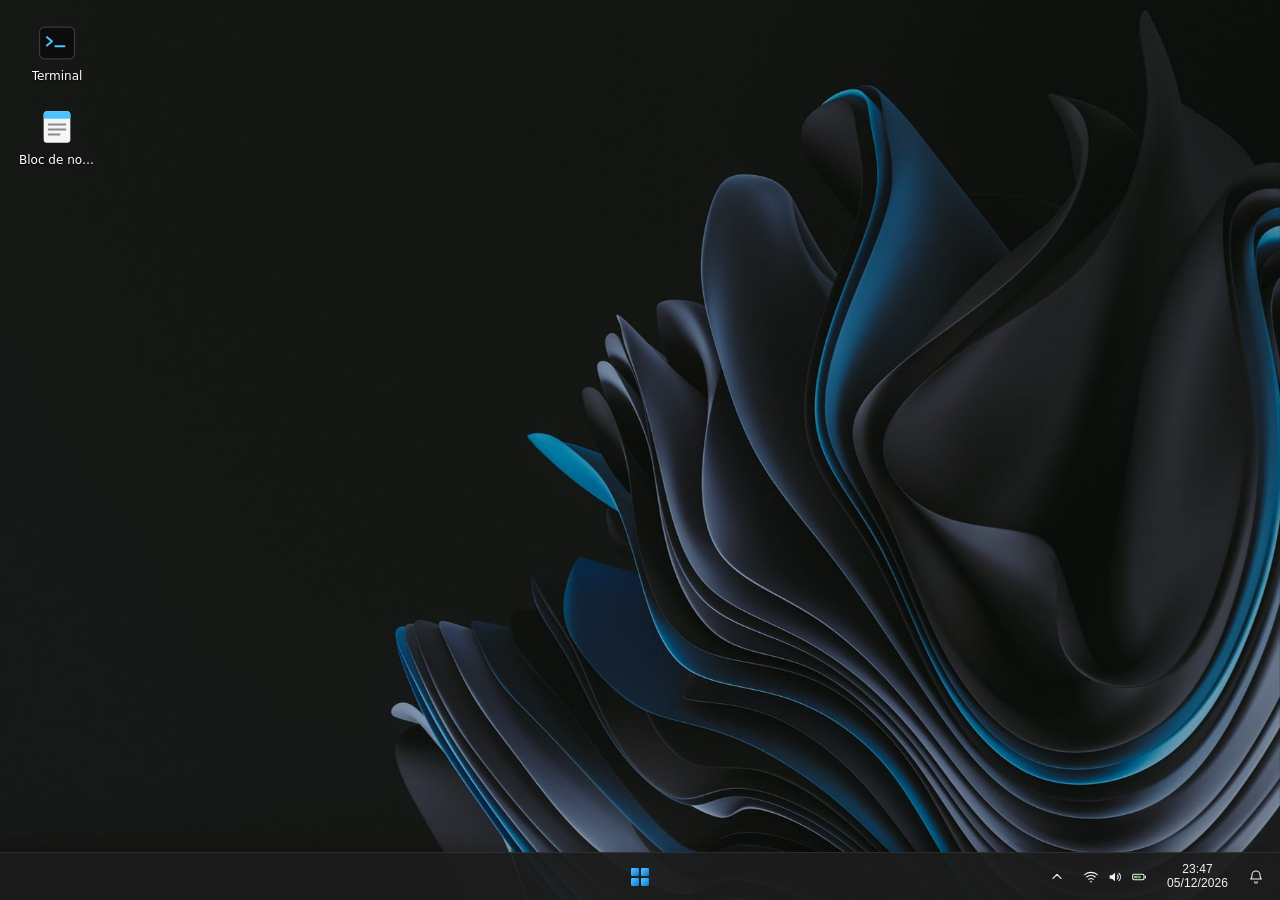
==== index.html @ 9496ec50 "happybrth" ====
<!DOCTYPE html>
<html lang="es">
<head>
  <meta charset="UTF-8">
  <meta name="viewport" content="width=device-width, initial-scale=1.0">
  <title>Escritorio</title>
  <link rel="stylesheet" href="styles.css">
  <link rel="stylesheet" href="blackjack.css">
  <link rel="stylesheet" href="snake.css">
  <link rel="stylesheet" href="camera.css">
  <link rel="stylesheet" href="hangman.css">
  <link rel="stylesheet" href="music.css">
  <link rel="stylesheet" href="letter.css">
  <link rel="stylesheet" href="photo.css">
  <link rel="stylesheet" href="message.css">
  <link rel="stylesheet" href="virus.css">
</head>
<body>
  <img class="wallpaper" src="1275722-opt.jpg" alt="" draggable="false" decoding="async">

  <div class="desktop">
    <button class="desktop-icon" data-app="terminal" title="Doble clic para abrir">
      <span class="icon">
        <svg viewBox="0 0 48 48" aria-hidden="true">
          <rect x="3" y="5" width="42" height="38" rx="6" fill="#0c0c0c" stroke="#3a3a3a" stroke-width="1.5"/>
          <path d="M12 17l6 5-6 5" fill="none" stroke="#4cc2ff" stroke-width="2.4" stroke-linecap="round" stroke-linejoin="round"/>
          <path d="M22 28h11" fill="none" stroke="#4cc2ff" stroke-width="2.4" stroke-linecap="round"/>
        </svg>
      </span>
      <span class="label">Terminal</span>
    </button>

    <button class="desktop-icon" data-app="notepad" title="Doble clic para abrir">
      <span class="icon">
        <svg viewBox="0 0 48 48" aria-hidden="true">
          <rect x="8" y="5" width="32" height="38" rx="4" fill="#f5f5f5"/>
          <path d="M8 9a4 4 0 0 1 4-4h24a4 4 0 0 1 4 4v5H8z" fill="#4cc2ff"/>
          <path d="M14 21h20M14 27h20M14 33h13" stroke="#8a8a8a" stroke-width="2.2" stroke-linecap="round"/>
        </svg>
      </span>
      <span class="label">Bloc de notas</span>
    </button>
  </div>

  <section class="window" id="terminal-window" aria-label="Terminal">
    <header class="window-titlebar">
      <span class="window-title">Terminal</span>
      <div class="window-controls">
        <button class="win-btn win-minimize" aria-label="Minimizar">
          <svg viewBox="0 0 10 10" aria-hidden="true"><path d="M2 5h6" stroke="currentColor" stroke-width="1.2"/></svg>
        </button>
        <button class="win-btn win-maximize" aria-label="Maximizar">
          <svg viewBox="0 0 10 10" aria-hidden="true"><rect x="2" y="2" width="6" height="6" fill="none" stroke="currentColor" stroke-width="1.2"/></svg>
        </button>
        <button class="win-btn win-close" aria-label="Cerrar">
          <svg viewBox="0 0 10 10" aria-hidden="true"><path d="M2 2l6 6M8 2l-6 6" stroke="currentColor" stroke-width="1.2"/></svg>
        </button>
      </div>
    </header>
    <div class="terminal-body">
      <div class="terminal-output" aria-live="polite"></div>
      <form class="terminal-input-row">
        <span class="terminal-prompt">C:\Users\usuario&gt;</span>
        <input class="terminal-input" type="text" autocomplete="off" spellcheck="false" aria-label="Comando">
      </form>
    </div>
  </section>

  <section class="window" id="notepad-window" aria-label="Bloc de notas">
    <header class="window-titlebar">
      <span class="window-title">Bloc de notas — notes.txt</span>
      <div class="window-controls">
        <button class="win-btn win-minimize" aria-label="Minimizar">
          <svg viewBox="0 0 10 10" aria-hidden="true"><path d="M2 5h6" stroke="currentColor" stroke-width="1.2"/></svg>
        </button>
        <button class="win-btn win-maximize" aria-label="Maximizar">
          <svg viewBox="0 0 10 10" aria-hidden="true"><rect x="2" y="2" width="6" height="6" fill="none" stroke="currentColor" stroke-width="1.2"/></svg>
        </button>
        <button class="win-btn win-close" aria-label="Cerrar">
          <svg viewBox="0 0 10 10" aria-hidden="true"><path d="M2 2l6 6M8 2l-6 6" stroke="currentColor" stroke-width="1.2"/></svg>
        </button>
      </div>
    </header>
    <textarea class="notepad-text" spellcheck="false" aria-label="Contenido de notes.txt"></textarea>
    <footer class="notepad-status">
      <span>Guardado automáticamente</span>
      <span class="notepad-count"></span>
    </footer>
  </section>

  <section class="window" id="blackjack-window" aria-label="Blackjack de fiesta">
    <header class="window-titlebar">
      <span class="window-title">Blackjack de fiesta</span>
      <div class="window-controls">
        <button class="win-btn win-minimize" aria-label="Minimizar">
          <svg viewBox="0 0 10 10" aria-hidden="true"><path d="M2 5h6" stroke="currentColor" stroke-width="1.2"/></svg>
        </button>
        <button class="win-btn win-maximize" aria-label="Maximizar">
          <svg viewBox="0 0 10 10" aria-hidden="true"><rect x="2" y="2" width="6" height="6" fill="none" stroke="currentColor" stroke-width="1.2"/></svg>
        </button>
        <button class="win-btn win-close" aria-label="Cerrar">
          <svg viewBox="0 0 10 10" aria-hidden="true"><path d="M2 2l6 6M8 2l-6 6" stroke="currentColor" stroke-width="1.2"/></svg>
        </button>
      </div>
    </header>
    <div class="blackjack-app">
      <div class="bj-window">
        <div class="bj-banner">
          <span>BLACKJACK DE FIESTA</span>
          <span class="bj-banner-mark">21</span>
        </div>

        <div class="bj-table">
          <section class="bj-side">
            <div class="bj-side-head">
              <span>BANCA</span>
              <span class="bj-score" id="bj-dealer-score">—</span>
            </div>
            <div class="bj-hand" id="bj-dealer-hand" aria-label="Cartas de la banca"></div>
          </section>

          <div class="bj-message" id="bj-message" role="status" aria-live="polite">
            Pulsa REPARTIR para empezar.
          </div>

          <section class="bj-side">
            <div class="bj-side-head">
              <span>JUGADOR</span>
              <span class="bj-score" id="bj-player-score">—</span>
            </div>
            <div class="bj-hand" id="bj-player-hand" aria-label="Tus cartas"></div>
          </section>
        </div>

        <div class="bj-statusbar">
          <span id="bj-chips">Caramelos: 100</span>
          <span id="bj-bet">Apuesta: 10</span>
        </div>

        <div class="bj-controls">
          <div class="bj-bet-group" aria-label="Apuesta">
            <button class="bj-btn" type="button" data-bet="5">5</button>
            <button class="bj-btn" type="button" data-bet="10">10</button>
            <button class="bj-btn" type="button" data-bet="25">25</button>
          </div>
          <button class="bj-btn bj-primary" type="button" id="bj-deal">REPARTIR</button>
          <button class="bj-btn" type="button" id="bj-hit" disabled>PEDIR</button>
          <button class="bj-btn" type="button" id="bj-stand" disabled>PLANTARSE</button>
          <button class="bj-btn" type="button" id="bj-double" disabled>DOBLAR</button>
        </div>

        <div class="bj-footer">
          <div class="bj-footer-actions">
            <button class="bj-btn bj-small" type="button" id="bj-shop-toggle">TIENDA</button>
            <button class="bj-btn bj-small" type="button" id="bj-reset">REINICIAR CARAMELOS</button>
          </div>
          <span>La banca se planta con 17. Blackjack paga 3:2.</span>
        </div>

        <div class="bj-shop" id="bj-shop" aria-label="Tienda del Blackjack">
          <div class="bj-shop-head">
            <span>TIENDA</span>
            <button class="bj-btn bj-small" type="button" id="bj-shop-close">CERRAR</button>
          </div>
          <div class="bj-shop-items">
            <article class="bj-shop-item">
              <h3>Poción de suerte</h3>
              <p>La próxima mano ganadora paga el doble.</p>
              <span class="bj-shop-price">25 caramelos</span>
              <button class="bj-btn" type="button" id="bj-buy-luck">COMPRAR</button>
            </article>
            <article class="bj-shop-item">
              <h3>Escudo</h3>
              <p>Te devuelve la apuesta de la próxima mano perdida.</p>
              <span class="bj-shop-price">35 caramelos</span>
              <button class="bj-btn" type="button" id="bj-buy-shield">COMPRAR</button>
            </article>
            <article class="bj-shop-item">
              <h3>NUEVO REGALO!</h3>
              <p>Otro link, otro regalo</p>
              <span class="bj-shop-price">200 caramelos</span>
              <button class="bj-btn" type="button" id="bj-buy-ticket">COMPRAR</button>
            </article>
          </div>
          <div class="bj-shop-status" id="bj-shop-status">Sin efectos activos.</div>
        </div>
      </div>
      <div class="bj-confetti" id="bj-confetti" aria-hidden="true"></div>
    </div>
  </section>

  <section class="window" id="blackjack-reward-window" aria-label="Premio del Blackjack">
    <header class="window-titlebar">
      <span class="window-title">Premio del Blackjack</span>
      <div class="window-controls">
        <button class="win-btn win-minimize" aria-label="Minimizar">
          <svg viewBox="0 0 10 10" aria-hidden="true"><path d="M2 5h6" stroke="currentColor" stroke-width="1.2"/></svg>
        </button>
        <button class="win-btn win-maximize" aria-label="Maximizar">
          <svg viewBox="0 0 10 10" aria-hidden="true"><rect x="2" y="2" width="6" height="6" fill="none" stroke="currentColor" stroke-width="1.2"/></svg>
        </button>
        <button class="win-btn win-close" aria-label="Cerrar">
          <svg viewBox="0 0 10 10" aria-hidden="true"><path d="M2 2l6 6M8 2l-6 6" stroke="currentColor" stroke-width="1.2"/></svg>
        </button>
      </div>
    </header>
    <div class="bj-reward">
      <h2>¡Link canjeado!</h2>
      <p>otro pequeño regalo:</p>
      <a class="bj-reward-btn" id="bj-reward-link" href="page.html" target="_blank" rel="noopener noreferrer">Abrir premio</a>
    </div>
  </section>

  <section class="window" id="snake-window" aria-label="Snake ASCII">
    <header class="window-titlebar">
      <span class="window-title">Snake</span>
      <div class="window-controls">
        <button class="win-btn win-minimize" aria-label="Minimizar">
          <svg viewBox="0 0 10 10" aria-hidden="true"><path d="M2 5h6" stroke="currentColor" stroke-width="1.2"/></svg>
        </button>
        <button class="win-btn win-maximize" aria-label="Maximizar">
          <svg viewBox="0 0 10 10" aria-hidden="true"><rect x="2" y="2" width="6" height="6" fill="none" stroke="currentColor" stroke-width="1.2"/></svg>
        </button>
        <button class="win-btn win-close" aria-label="Cerrar">
          <svg viewBox="0 0 10 10" aria-hidden="true"><path d="M2 2l6 6M8 2l-6 6" stroke="currentColor" stroke-width="1.2"/></svg>
        </button>
      </div>
    </header>
    <div class="snake-app">
      <div class="snake-status" id="snake-status">Progreso: 0/26  |  Recoge: j</div>
      <pre class="snake-board" id="snake-board" aria-label="Tablero Snake"></pre>
      <div class="snake-controls">
        <button class="snake-btn" type="button" id="snake-start">INICIAR</button>
        <button class="snake-btn" type="button" id="snake-pause">PAUSAR</button>
        <button class="snake-btn" type="button" id="snake-restart">REINICIAR</button>
      </div>
      <div class="snake-collected" id="snake-collected" aria-label="Letras recogidas"></div>
      <p class="snake-help">Flechas para mover. Recoge cada letra en orden.</p>
    </div>
  </section>

  <section class="window" id="snake-result-window" aria-label="Enlace desbloqueado">
    <header class="window-titlebar">
      <span class="window-title">Enlace desbloqueado</span>
      <div class="window-controls">
        <button class="win-btn win-minimize" aria-label="Minimizar">
          <svg viewBox="0 0 10 10" aria-hidden="true"><path d="M2 5h6" stroke="currentColor" stroke-width="1.2"/></svg>
        </button>
        <button class="win-btn win-maximize" aria-label="Maximizar">
          <svg viewBox="0 0 10 10" aria-hidden="true"><rect x="2" y="2" width="6" height="6" fill="none" stroke="currentColor" stroke-width="1.2"/></svg>
        </button>
        <button class="win-btn win-close" aria-label="Cerrar">
          <svg viewBox="0 0 10 10" aria-hidden="true"><path d="M2 2l6 6M8 2l-6 6" stroke="currentColor" stroke-width="1.2"/></svg>
        </button>
      </div>
    </header>
    <div class="snake-result">
      <h2>¡ENLACE DESCUBIERTO!</h2>
      <p>Este es empezando el primer regalo aunq no lo es tanto de mi parte, me hablé con Isabella para q me pudiera ayudar con un video solo para usted:</p>
      <a class="snake-result-btn" id="snake-result-link" href="#" target="_blank" rel="noopener noreferrer">Abrir en YouTube</a>
    </div>
  </section>

  <section class="window" id="camera-window" aria-label="Cámara">
    <header class="window-titlebar">
      <span class="window-title">Cámara</span>
      <div class="window-controls">
        <button class="win-btn win-minimize" aria-label="Minimizar">
          <svg viewBox="0 0 10 10" aria-hidden="true"><path d="M2 5h6" stroke="currentColor" stroke-width="1.2"/></svg>
        </button>
        <button class="win-btn win-maximize" aria-label="Maximizar">
          <svg viewBox="0 0 10 10" aria-hidden="true"><rect x="2" y="2" width="6" height="6" fill="none" stroke="currentColor" stroke-width="1.2"/></svg>
        </button>
        <button class="win-btn win-close" aria-label="Cerrar">
          <svg viewBox="0 0 10 10" aria-hidden="true"><path d="M2 2l6 6M8 2l-6 6" stroke="currentColor" stroke-width="1.2"/></svg>
        </button>
      </div>
    </header>
    <div class="camera-app">
      <div class="camera-stage">
        <canvas class="camera-feed" id="camera-feed" width="960" height="540"></canvas>
        <video class="camera-video" id="camera-video" autoplay playsinline muted></video>
        <canvas class="camera-draw" id="camera-draw" width="960" height="540" aria-label="Área de dibujo"></canvas>
        <div class="camera-rec">REC</div>
        <div class="camera-label">CAM 01 · SEÑAL SIMULADA</div>
      </div>
      <div class="camera-toolbar">
        <div class="camera-colors" aria-label="Color del trazo">
          <button class="camera-color is-active" type="button" data-color="#ff4d4d" style="--swatch:#ff4d4d" aria-label="Rojo"></button>
          <button class="camera-color" type="button" data-color="#ffd86b" style="--swatch:#ffd86b" aria-label="Amarillo"></button>
          <button class="camera-color" type="button" data-color="#56e07e" style="--swatch:#56e07e" aria-label="Verde"></button>
          <button class="camera-color" type="button" data-color="#4cc2ff" style="--swatch:#4cc2ff" aria-label="Azul"></button>
          <button class="camera-color" type="button" data-color="#ffffff" style="--swatch:#ffffff" aria-label="Blanco"></button>
        </div>
        <label class="camera-size">Grosor
          <input type="range" id="camera-size" min="1" max="16" value="4">
        </label>
        <button class="camera-btn" type="button" id="camera-clear">LIMPIAR</button>
      </div>
    </div>
  </section>

  <section class="window" id="camera-message-window" aria-label="Mensaje de la cámara">
    <header class="window-titlebar">
      <span class="window-title">Mensaje de la cámara</span>
      <div class="window-controls">
        <button class="win-btn win-minimize" aria-label="Minimizar">
          <svg viewBox="0 0 10 10" aria-hidden="true"><path d="M2 5h6" stroke="currentColor" stroke-width="1.2"/></svg>
        </button>
        <button class="win-btn win-maximize" aria-label="Maximizar">
          <svg viewBox="0 0 10 10" aria-hidden="true"><rect x="2" y="2" width="6" height="6" fill="none" stroke="currentColor" stroke-width="1.2"/></svg>
        </button>
        <button class="win-btn win-close" aria-label="Cerrar">
          <svg viewBox="0 0 10 10" aria-hidden="true"><path d="M2 2l6 6M8 2l-6 6" stroke="currentColor" stroke-width="1.2"/></svg>
        </button>
      </div>
    </header>
    <div class="camera-message">
      <h2>Mensaje</h2>
      <p id="camera-message-text"></p>
    </div>
  </section>

  <section class="window" id="hangman-window" aria-label="Ahorcado">
    <header class="window-titlebar">
      <span class="window-title">Ahorcado</span>
      <div class="window-controls">
        <button class="win-btn win-minimize" aria-label="Minimizar">
          <svg viewBox="0 0 10 10" aria-hidden="true"><path d="M2 5h6" stroke="currentColor" stroke-width="1.2"/></svg>
        </button>
        <button class="win-btn win-maximize" aria-label="Maximizar">
          <svg viewBox="0 0 10 10" aria-hidden="true"><rect x="2" y="2" width="6" height="6" fill="none" stroke="currentColor" stroke-width="1.2"/></svg>
        </button>
        <button class="win-btn win-close" aria-label="Cerrar">
          <svg viewBox="0 0 10 10" aria-hidden="true"><path d="M2 2l6 6M8 2l-6 6" stroke="currentColor" stroke-width="1.2"/></svg>
        </button>
      </div>
    </header>
    <div class="hangman-app">
      <div class="hangman-status" id="hangman-status">Adivina la palabra</div>
      <div class="hangman-progress" id="hangman-progress">Palabra 1 de 5</div>
      <div class="hangman-drawing">
        <svg viewBox="0 0 120 160" class="hangman-svg" aria-label="Ahorcado">
          <line x1="10" y1="150" x2="110" y2="150" stroke="#c9a26b" stroke-width="4"/>
          <line x1="30" y1="150" x2="30" y2="20" stroke="#c9a26b" stroke-width="4"/>
          <line x1="30" y1="20" x2="80" y2="20" stroke="#c9a26b" stroke-width="4"/>
          <line x1="80" y1="20" x2="80" y2="40" stroke="#c9a26b" stroke-width="4"/>
          <g id="hangman-parts" stroke="#eaeaea" stroke-width="3" fill="none" stroke-linecap="round">
            <circle cx="80" cy="50" r="10" class="part" data-step="1"/>
            <line x1="80" y1="60" x2="80" y2="95" class="part" data-step="2"/>
            <line x1="80" y1="70" x2="65" y2="85" class="part" data-step="3"/>
            <line x1="80" y1="70" x2="95" y2="85" class="part" data-step="4"/>
            <line x1="80" y1="95" x2="65" y2="115" class="part" data-step="5"/>
            <line x1="80" y1="95" x2="95" y2="115" class="part" data-step="6"/>
          </g>
        </svg>
      </div>
      <div class="hangman-word" id="hangman-word"></div>
      <div class="hangman-keyboard" id="hangman-keyboard"></div>
      <div class="hangman-message" id="hangman-message"></div>
      <button class="hangman-btn" type="button" id="hangman-restart">REINICIAR</button>
    </div>
  </section>

  <section class="window" id="hangman-result-window" aria-label="Mensaje del Ahorcado">
    <header class="window-titlebar">
      <span class="window-title">Mensaje del Ahorcado</span>
      <div class="window-controls">
        <button class="win-btn win-minimize" aria-label="Minimizar">
          <svg viewBox="0 0 10 10" aria-hidden="true"><path d="M2 5h6" stroke="currentColor" stroke-width="1.2"/></svg>
        </button>
        <button class="win-btn win-maximize" aria-label="Maximizar">
          <svg viewBox="0 0 10 10" aria-hidden="true"><rect x="2" y="2" width="6" height="6" fill="none" stroke="currentColor" stroke-width="1.2"/></svg>
        </button>
        <button class="win-btn win-close" aria-label="Cerrar">
          <svg viewBox="0 0 10 10" aria-hidden="true"><path d="M2 2l6 6M8 2l-6 6" stroke="currentColor" stroke-width="1.2"/></svg>
        </button>
      </div>
    </header>
    <div class="hangman-result">
      <h2>¡Ganaste!</h2>
      <p id="hangman-result-text"></p>
    </div>
  </section>

  <section class="window" id="music-window" aria-label="Reproductor MP3">
    <header class="window-titlebar">
      <span class="window-title">Reproductor MP3</span>
      <div class="window-controls">
        <button class="win-btn win-minimize" aria-label="Minimizar">
          <svg viewBox="0 0 10 10" aria-hidden="true"><path d="M2 5h6" stroke="currentColor" stroke-width="1.2"/></svg>
        </button>
        <button class="win-btn win-maximize" aria-label="Maximizar">
          <svg viewBox="0 0 10 10" aria-hidden="true"><rect x="2" y="2" width="6" height="6" fill="none" stroke="currentColor" stroke-width="1.2"/></svg>
        </button>
        <button class="win-btn win-close" aria-label="Cerrar">
          <svg viewBox="0 0 10 10" aria-hidden="true"><path d="M2 2l6 6M8 2l-6 6" stroke="currentColor" stroke-width="1.2"/></svg>
        </button>
      </div>
    </header>
    <div class="music-app">
      <div class="music-bars" aria-hidden="true">
        <span></span><span></span><span></span><span></span><span></span>
        <span></span><span></span><span></span><span></span><span></span>
      </div>
      <div class="music-cover">
        <img src="ab67616d000082c1aba177927e81fad421788e39.jpeg" alt="Portada del álbum">
      </div>
      <div class="music-meta">
        <div class="music-title" id="music-title">Pac0o</div>
        <div class="music-artist" id="music-artist">inu(D)</div>
        <div class="music-album" id="music-album">Álbum</div>
        <div class="music-progress" aria-label="Barra de reproducción">
          <div class="music-progress-fill" id="music-progress-fill"></div>
        </div>
        <div class="music-controls">
          <button class="music-btn" type="button" id="music-play">PAUSA</button>
        </div>
        <div class="music-time" id="music-time">0:02 / 0:00</div>
      </div>
      <audio id="music-audio" src="inu(D)%20-%20Pac0o.mp3" preload="metadata"></audio>
    </div>
  </section>

  <section class="window" id="letter-window" aria-label="Carta">
    <header class="window-titlebar">
      <span class="window-title">Carta</span>
      <div class="window-controls">
        <button class="win-btn win-minimize" aria-label="Minimizar">
          <svg viewBox="0 0 10 10" aria-hidden="true"><path d="M2 5h6" stroke="currentColor" stroke-width="1.2"/></svg>
        </button>
        <button class="win-btn win-maximize" aria-label="Maximizar">
          <svg viewBox="0 0 10 10" aria-hidden="true"><rect x="2" y="2" width="6" height="6" fill="none" stroke="currentColor" stroke-width="1.2"/></svg>
        </button>
        <button class="win-btn win-close" aria-label="Cerrar">
          <svg viewBox="0 0 10 10" aria-hidden="true"><path d="M2 2l6 6M8 2l-6 6" stroke="currentColor" stroke-width="1.2"/></svg>
        </button>
      </div>
    </header>
    <div class="letter-app">
      <img src="carta.png" alt="Carta" class="letter-image">
    </div>
  </section>

  <section class="window" id="photo-window" aria-label="Fotos">
    <header class="window-titlebar">
      <span class="window-title">Fotos</span>
      <div class="window-controls">
        <button class="win-btn win-minimize" aria-label="Minimizar">
          <svg viewBox="0 0 10 10" aria-hidden="true"><path d="M2 5h6" stroke="currentColor" stroke-width="1.2"/></svg>
        </button>
        <button class="win-btn win-maximize" aria-label="Maximizar">
          <svg viewBox="0 0 10 10" aria-hidden="true"><rect x="2" y="2" width="6" height="6" fill="none" stroke="currentColor" stroke-width="1.2"/></svg>
        </button>
        <button class="win-btn win-close" aria-label="Cerrar">
          <svg viewBox="0 0 10 10" aria-hidden="true"><path d="M2 2l6 6M8 2l-6 6" stroke="currentColor" stroke-width="1.2"/></svg>
        </button>
      </div>
    </header>
    <div class="photo-app">
      <img id="photo-image" src="" alt="Foto">
    </div>
  </section>

  <section class="window" id="message-window" aria-label="Mensaje">
    <header class="window-titlebar">
      <span class="window-title">Mensaje</span>
      <div class="window-controls">
        <button class="win-btn win-minimize" aria-label="Minimizar">
          <svg viewBox="0 0 10 10" aria-hidden="true"><path d="M2 5h6" stroke="currentColor" stroke-width="1.2"/></svg>
        </button>
        <button class="win-btn win-maximize" aria-label="Maximizar">
          <svg viewBox="0 0 10 10" aria-hidden="true"><rect x="2" y="2" width="6" height="6" fill="none" stroke="currentColor" stroke-width="1.2"/></svg>
        </button>
        <button class="win-btn win-close" aria-label="Cerrar">
          <svg viewBox="0 0 10 10" aria-hidden="true"><path d="M2 2l6 6M8 2l-6 6" stroke="currentColor" stroke-width="1.2"/></svg>
        </button>
      </div>
    </header>
    <div class="message-app">
      <p class="message-text"></p>
    </div>
  </section>

  <section class="window" id="virus-window" aria-label="Alerta">
    <header class="window-titlebar">
      <span class="window-title">alerta.exe</span>
      <div class="window-controls">
        <button class="win-btn win-minimize" aria-label="Minimizar">
          <svg viewBox="0 0 10 10" aria-hidden="true"><path d="M2 5h6" stroke="currentColor" stroke-width="1.2"/></svg>
        </button>
        <button class="win-btn win-maximize" aria-label="Maximizar">
          <svg viewBox="0 0 10 10" aria-hidden="true"><rect x="2" y="2" width="6" height="6" fill="none" stroke="currentColor" stroke-width="1.2"/></svg>
        </button>
        <button class="win-btn win-close" aria-label="Cerrar">
          <svg viewBox="0 0 10 10" aria-hidden="true"><path d="M2 2l6 6M8 2l-6 6" stroke="currentColor" stroke-width="1.2"/></svg>
        </button>
      </div>
    </header>
    <div class="virus-app">
      <p class="virus-title">VIRUS ACTIVADO!</p>
      <p class="virus-countdown">00:55</p>
    </div>
  </section>

  <div class="taskbar">
    <div class="taskbar-center">
      <button class="taskbar-btn" data-tip="Inicio" aria-label="Inicio">
        <svg viewBox="0 0 24 24" aria-hidden="true">
          <defs>
            <linearGradient id="winGrad" x1="0" y1="0" x2="1" y2="1">
              <stop offset="0" stop-color="#5ac8ff"/>
              <stop offset="1" stop-color="#0078d4"/>
            </linearGradient>
          </defs>
          <rect x="3" y="3" width="8" height="8" rx="1.2" fill="url(#winGrad)"/>
          <rect x="13" y="3" width="8" height="8" rx="1.2" fill="url(#winGrad)"/>
          <rect x="3" y="13" width="8" height="8" rx="1.2" fill="url(#winGrad)"/>
          <rect x="13" y="13" width="8" height="8" rx="1.2" fill="url(#winGrad)"/>
        </svg>
      </button>

      <button class="taskbar-btn taskbar-app" data-app="terminal" data-tip="Terminal" aria-label="Terminal">
        <svg viewBox="0 0 48 48" aria-hidden="true">
          <rect x="3" y="5" width="42" height="38" rx="6" fill="#0c0c0c" stroke="#3a3a3a" stroke-width="1.5"/>
          <path d="M12 17l6 5-6 5" fill="none" stroke="#4cc2ff" stroke-width="2.4" stroke-linecap="round" stroke-linejoin="round"/>
          <path d="M22 28h11" fill="none" stroke="#4cc2ff" stroke-width="2.4" stroke-linecap="round"/>
        </svg>
      </button>

      <button class="taskbar-btn taskbar-app" data-app="notepad" data-tip="Bloc de notas" aria-label="Bloc de notas">
        <svg viewBox="0 0 48 48" aria-hidden="true">
          <rect x="8" y="5" width="32" height="38" rx="4" fill="#f5f5f5"/>
          <path d="M8 9a4 4 0 0 1 4-4h24a4 4 0 0 1 4 4v5H8z" fill="#4cc2ff"/>
          <path d="M14 21h20M14 27h20M14 33h13" stroke="#8a8a8a" stroke-width="2.2" stroke-linecap="round"/>
        </svg>
      </button>

      <button class="taskbar-btn taskbar-app" data-app="blackjack" data-tip="Blackjack de fiesta" aria-label="Blackjack de fiesta">
        <svg viewBox="0 0 48 48" aria-hidden="true">
          <rect x="7" y="7" width="24" height="34" rx="4" fill="#f5f5f5" stroke="#222" stroke-width="1.5" transform="rotate(-8 19 24)"/>
          <rect x="16" y="7" width="24" height="34" rx="4" fill="#fff" stroke="#222" stroke-width="1.5" transform="rotate(8 28 24)"/>
          <path d="M28 15l2.6 5.3 5.8.8-4.2 4.1 1 5.8-5.2-2.8-5.2 2.8 1-5.8-4.2-4.1 5.8-.8z" fill="#e0245e"/>
          <text x="28" y="31" text-anchor="middle" font-family="Arial, sans-serif" font-size="10" font-weight="700" fill="#1b1b1b">21</text>
        </svg>
      </button>

  <button class="taskbar-btn taskbar-app" data-app="snake" data-tip="Snake ASCII" aria-label="Snake ASCII">
    <svg viewBox="0 0 48 48" aria-hidden="true">
      <rect x="6" y="6" width="36" height="36" rx="6" fill="#0b0b0b" stroke="#4cc2ff" stroke-width="1.5"/>
      <text x="24" y="30" text-anchor="middle" font-family="Consolas, monospace" font-size="16" font-weight="700" fill="#4cc2ff">0oo</text>
    </svg>
  </button>

  <button class="taskbar-btn taskbar-app" data-app="camera" data-tip="Cámara" aria-label="Cámara">
    <svg viewBox="0 0 48 48" aria-hidden="true">
      <rect x="6" y="12" width="28" height="22" rx="5" fill="#1b1b1b" stroke="#4cc2ff" stroke-width="1.5"/>
      <circle cx="20" cy="23" r="6.5" fill="#0b0b0b" stroke="#d7d7d7" stroke-width="1.5"/>
      <circle cx="20" cy="23" r="3" fill="#4cc2ff"/>
      <path d="M34 17l8-5v22l-8-5z" fill="#1b1b1b" stroke="#4cc2ff" stroke-width="1.5" stroke-linejoin="round"/>
      <circle cx="12" cy="16" r="1.6" fill="#ff5a5a"/>
    </svg>
  </button>

  <button class="taskbar-btn taskbar-app" data-app="hangman" data-tip="Ahorcado" aria-label="Ahorcado">
    <svg viewBox="0 0 48 48" aria-hidden="true">
      <rect x="8" y="6" width="4" height="36" fill="#c9a26b"/>
      <rect x="8" y="6" width="24" height="4" fill="#c9a26b"/>
      <rect x="30" y="6" width="2" height="8" fill="#c9a26b"/>
      <circle cx="31" cy="18" r="4" fill="none" stroke="#eaeaea" stroke-width="2"/>
      <path d="M31 22v10M31 26l-5 4M31 26l5 4M31 32l-4 6M31 32l4 6" fill="none" stroke="#eaeaea" stroke-width="2" stroke-linecap="round"/>
    </svg>
  </button>

  <button class="taskbar-btn taskbar-app" data-app="music" data-tip="Reproductor MP3" aria-label="Reproductor MP3">
    <svg viewBox="0 0 48 48" aria-hidden="true">
      <circle cx="24" cy="24" r="18" fill="#1b1b1b" stroke="#4cc2ff" stroke-width="2"/>
      <circle cx="24" cy="24" r="6" fill="#4cc2ff"/>
      <path d="M24 10v6M24 32v6M10 24h6M32 24h6" stroke="#d7d7d7" stroke-width="2" stroke-linecap="round"/>
    </svg>
  </button>
    </div>

    <div class="taskbar-right">
      <button class="tray-btn chevron" aria-label="Mostrar iconos ocultos">
        <svg viewBox="0 0 24 24" fill="none" stroke="currentColor" stroke-width="1.8" stroke-linecap="round" stroke-linejoin="round" aria-hidden="true">
          <path d="M6 14l6-6 6 6"/>
        </svg>
      </button>

      <button class="tray-btn system-tray" aria-label="Red, sonido y batería">
        <span class="network-icon wifi">
          <svg class="net-wifi" viewBox="0 0 24 24" fill="none" stroke="currentColor" stroke-width="1.6" stroke-linecap="round" aria-hidden="true">
            <path d="M2.5 8.5a15 15 0 0 1 19 0"/>
            <path d="M5.5 12a10.5 10.5 0 0 1 13 0"/>
            <path d="M8.5 15.5a6 6 0 0 1 7 0"/>
            <circle cx="12" cy="19" r="1.2" fill="currentColor" stroke="none"/>
          </svg>
          <svg class="net-ethernet" viewBox="0 0 24 24" fill="none" stroke="currentColor" stroke-width="1.6" stroke-linecap="round" stroke-linejoin="round" aria-hidden="true">
            <path d="M7 3h10a2 2 0 0 1 2 2v6H5V5a2 2 0 0 1 2-2z"/>
            <path d="M9 5.5v3M12 5.5v3M15 5.5v3"/>
            <path d="M8 11v3.5a4 4 0 0 0 4 4 4 4 0 0 0 4-4V11"/>
          </svg>
          <svg class="net-offline" viewBox="0 0 24 24" fill="none" stroke="currentColor" stroke-width="1.6" stroke-linecap="round" aria-hidden="true">
            <path d="M2.5 8.5a15 15 0 0 1 19 0"/>
            <path d="M5.5 12a10.5 10.5 0 0 1 13 0"/>
            <path d="M8.5 15.5a6 6 0 0 1 7 0"/>
            <circle cx="12" cy="19" r="1.2" fill="currentColor" stroke="none"/>
            <path d="M3 3l18 18" stroke="#0b0b0b" stroke-width="3"/>
            <path d="M3 3l18 18"/>
          </svg>
        </span>
        <svg viewBox="0 0 24 24" fill="none" stroke="currentColor" stroke-width="1.6" stroke-linecap="round" stroke-linejoin="round" aria-hidden="true">
          <path d="M4 9.5h3.5L12 5.5v13l-4.5-4H4z" fill="currentColor" stroke="none"/>
          <path d="M15.5 9a4.5 4.5 0 0 1 0 6"/>
          <path d="M18 6.5a8 8 0 0 1 0 11"/>
        </svg>
        <svg class="battery-icon" viewBox="0 0 24 24" fill="none" stroke="currentColor" stroke-width="1.6" aria-hidden="true">
          <rect x="2.5" y="8" width="17" height="8" rx="2"/>
          <rect class="battery-fill" x="4.5" y="10" width="10" height="4" rx="1" fill="currentColor" stroke="none"/>
          <path class="battery-bolt" d="M11.4 9.2 9 12.6h1.7l-1 2.4 2.9-3.6h-1.8z" fill="#fff" stroke="#0b0b0b" stroke-width="0.5" stroke-linejoin="round"/>
          <path d="M21.5 10.5v3" stroke-linecap="round"/>
        </svg>
      </button>

      <button class="tray-btn clock" aria-label="Fecha y hora">
        <span class="time">00:00</span>
        <span class="date">00/00/0000</span>
      </button>

      <button class="tray-btn bell" aria-label="Notificaciones">
        <svg viewBox="0 0 24 24" fill="none" stroke="currentColor" stroke-width="1.6" stroke-linecap="round" stroke-linejoin="round" aria-hidden="true">
          <path d="M6 9a6 6 0 0 1 12 0c0 5 2 6 2 6H4s2-1 2-6"/>
          <path d="M10 19a2 2 0 0 0 4 0"/>
        </svg>
      </button>
    </div>
  </div>

  <script src="commands.js"></script>
  <script src="script.js"></script>
  <script src="blackjack.js"></script>
  <script src="snake.js"></script>
  <script src="camera.js"></script>
  <script src="hangman.js"></script>
  <script src="music.js"></script>
</body>
</html>
---- styles.css ----
*,
*::before,
*::after {
  box-sizing: border-box;
}

html,
body {
  height: 100%;
  margin: 0;
}

body {
  font-family: "Segoe UI Variable Text", "Segoe UI", system-ui, sans-serif;
  background: #0b0b0b;
  color: #f3f3f3;
  overflow: hidden;
  user-select: none;
  -webkit-user-select: none;
}

.wallpaper {
  position: fixed;
  inset: 0;
  width: 100%;
  height: 100%;
  object-fit: cover;
  object-position: center;
  image-rendering: auto;
  pointer-events: none;
  user-select: none;
  -webkit-user-drag: none;
  z-index: -1;
}

.taskbar {
  position: fixed;
  inset: auto 0 0 0;
  height: 48px;
  display: grid;
  pointer-events: auto;
  grid-template-columns: 1fr auto 1fr;
  align-items: center;
  padding: 0 8px;
  background: rgba(28, 28, 28, 0.94);
  border-top: 1px solid rgba(255, 255, 255, 0.08);
  box-shadow: 0 -1px 14px rgba(0, 0, 0, 0.25);
  z-index: 100;
}

.taskbar-center {
  grid-column: 2;
  display: flex;
  align-items: center;
  gap: 4px;
  justify-self: center;
}

.taskbar-right {
  grid-column: 3;
  display: flex;
  align-items: center;
  gap: 2px;
  justify-self: end;
}

.taskbar-btn {
  position: relative;
  width: 40px;
  height: 40px;
  display: grid;
  place-items: center;
  margin: 0;
  padding: 0;
  border: 0;
  border-radius: 6px;
  background: transparent;
  color: #f3f3f3;
  cursor: default;
  transition: background 0.12s ease, transform 0.12s ease;
}

.taskbar-btn svg {
  width: 24px;
  height: 24px;
  display: block;
}

.taskbar-btn:hover {
  background: rgba(255, 255, 255, 0.08);
}

.taskbar-btn:active {
  transform: scale(0.92);
  background: rgba(255, 255, 255, 0.05);
}

.taskbar-btn::after {
  content: attr(data-tip);
  position: absolute;
  bottom: calc(100% + 8px);
  left: 50%;
  padding: 5px 9px;
  border: 1px solid rgba(255, 255, 255, 0.08);
  border-radius: 6px;
  background: rgba(44, 44, 44, 0.96);
  box-shadow: 0 4px 16px rgba(0, 0, 0, 0.35);
  color: #fff;
  font-size: 12px;
  white-space: nowrap;
  opacity: 0;
  pointer-events: none;
  transform: translateX(-50%) translateY(4px);
  transition: opacity 0.12s ease, transform 0.12s ease;
}

.taskbar-btn:hover::after {
  opacity: 1;
  transform: translateX(-50%) translateY(0);
}

.taskbar-app {
  display: none;
}

.taskbar-app.is-visible {
  display: grid;
}

.taskbar-app::before {
  content: "";
  position: absolute;
  bottom: 3px;
  left: 50%;
  width: 6px;
  height: 3px;
  border-radius: 2px;
  background: #4cc2ff;
  transform: translateX(-50%);
  transition: width 0.12s ease;
}

.taskbar-app.active::before {
  width: 16px;
}

.tray-btn {
  height: 40px;
  display: flex;
  align-items: center;
  justify-content: center;
  gap: 8px;
  margin: 0;
  padding: 0 8px;
  border: 0;
  border-radius: 6px;
  background: transparent;
  color: #f3f3f3;
  cursor: default;
  transition: background 0.12s ease;
}

.tray-btn:hover {
  background: rgba(255, 255, 255, 0.08);
}

.tray-btn svg {
  width: 16px;
  height: 16px;
  display: block;
}

.tray-btn.chevron {
  width: 32px;
  padding: 0;
}

.network-icon {
  display: flex;
  width: 16px;
  height: 16px;
  align-items: center;
  justify-content: center;
}

.network-icon svg {
  display: none;
}

.network-icon.wifi .net-wifi,
.network-icon.ethernet .net-ethernet,
.network-icon.offline .net-offline {
  display: block;
}

.battery-bolt {
  display: none;
}

.battery-icon.charging .battery-bolt {
  display: block;
}

.battery-icon.charging .battery-fill {
  fill: #6ccb5f;
}

.battery-icon.low .battery-fill {
  fill: #ff5c5c;
}

.clock {
  flex-direction: column;
  gap: 0;
  padding: 0 10px;
  line-height: 1.15;
  font-size: 12px;
  text-align: right;
  letter-spacing: 0.1px;
}

.clock .time,
.clock .date {
  display: block;
}

.desktop {
  position: fixed;
  inset: 0 0 48px 0;
  z-index: 1;
  display: flex;
  flex-direction: column;
  align-items: flex-start;
  gap: 6px;
  padding: 14px;
  pointer-events: none;
}

.desktop-icon {
  pointer-events: auto;
  width: 86px;
  padding: 8px 4px;
  display: flex;
  flex-direction: column;
  align-items: center;
  gap: 6px;
  border: 1px solid transparent;
  border-radius: 4px;
  background: transparent;
  color: #fff;
  font: inherit;
  font-size: 12px;
  text-align: center;
  text-shadow: 0 1px 2px rgba(0, 0, 0, 0.85);
  cursor: default;
  transition: background 0.1s ease, border-color 0.1s ease;
}

.desktop-icon:hover {
  background: rgba(255, 255, 255, 0.1);
  border-color: rgba(255, 255, 255, 0.16);
}

.desktop-icon:focus-visible {
  outline: 1px solid #fff;
  outline-offset: 1px;
}

.desktop-icon .icon,
.desktop-icon .icon svg {
  width: 40px;
  height: 40px;
  display: block;
}

.desktop-icon .label {
  max-width: 100%;
  overflow: hidden;
  text-overflow: ellipsis;
  white-space: nowrap;
}

.window {
  position: fixed;
  display: none;
  pointer-events: auto;
  flex-direction: column;
  width: min(620px, calc(100vw - 24px));
  height: min(400px, calc(100vh - 96px));
  background: rgba(30, 30, 30, 0.98);
  border: 1px solid rgba(255, 255, 255, 0.1);
  border-radius: 8px;
  box-shadow: 0 12px 32px rgba(0, 0, 0, 0.45);
  overflow: hidden;
  z-index: 10;
}

.window.open {
  display: flex;
}

.window.is-dragging {
  will-change: transform;
}

#notepad-window {
  width: min(560px, calc(100vw - 24px));
  height: min(420px, calc(100vh - 96px));
}

.window.maximized {
  left: 0 !important;
  top: 0 !important;
  width: 100% !important;
  height: calc(100vh - 48px) !important;
  border-radius: 0;
}

.window-titlebar {
  flex: 0 0 36px;
  height: 36px;
  display: flex;
  align-items: center;
  justify-content: space-between;
  padding-left: 12px;
  background: rgba(255, 255, 255, 0.04);
  touch-action: none;
  cursor: grab;
}

body.is-dragging-window,
body.is-dragging-window * {
  cursor: grabbing !important;
}

.window-title {
  font-size: 12px;
  color: #eaeaea;
}

.window-controls {
  display: flex;
  height: 100%;
}

.win-btn {
  width: 46px;
  height: 100%;
  display: grid;
  place-items: center;
  padding: 0;
  border: 0;
  background: transparent;
  color: #eaeaea;
  cursor: default;
  transition: background 0.1s ease, color 0.1s ease;
}

.win-btn:hover {
  background: rgba(255, 255, 255, 0.1);
}

.win-btn.win-close:hover {
  background: #c42b1c;
  color: #fff;
}

.win-btn svg {
  width: 10px;
  height: 10px;
  display: block;
}

.terminal-body {
  flex: 1;
  min-height: 0;
  display: flex;
  flex-direction: column;
  background: rgba(12, 12, 12, 0.97);
  font-family: "Cascadia Mono", "Cascadia Code", Consolas, "Courier New", monospace;
  font-size: 13px;
  line-height: 1.5;
}

.terminal-output {
  flex: 1;
  min-height: 0;
  overflow-y: auto;
  padding: 10px 12px 4px;
  color: #d7d7d7;
}

.terminal-line {
  white-space: pre-wrap;
  word-break: break-word;
}

.terminal-line.echo {
  color: #8a8a8a;
}

.terminal-line.error {
  color: #ff7b72;
}

.terminal-line.accent {
  color: #4cc2ff;
}

.terminal-input-row {
  display: flex;
  align-items: center;
  gap: 8px;
  padding: 6px 12px 10px;
  border-top: 1px solid rgba(255, 255, 255, 0.06);
}

.terminal-prompt {
  color: #4cc2ff;
  white-space: nowrap;
}

.terminal-input {
  flex: 1;
  min-width: 0;
  border: 0;
  background: transparent;
  color: #f0f0f0;
  font: inherit;
  caret-color: #4cc2ff;
  outline: none;
}

.terminal-output::-webkit-scrollbar {
  width: 10px;
}

.terminal-output::-webkit-scrollbar-track {
  background: transparent;
}

.terminal-output::-webkit-scrollbar-thumb {
  background: rgba(255, 255, 255, 0.18);
  border-radius: 5px;
}

.notepad-text {
  flex: 1;
  min-height: 0;
  width: 100%;
  padding: 14px;
  border: 0;
  outline: none;
  resize: none;
  background: #1b1b1b;
  color: #eaeaea;
  font-family: "Segoe UI Variable Text", "Segoe UI", system-ui, sans-serif;
  font-size: 13px;
  line-height: 1.5;
  tab-size: 2;
}

.notepad-status {
  flex: 0 0 26px;
  display: flex;
  align-items: center;
  justify-content: space-between;
  padding: 0 12px;
  border-top: 1px solid rgba(255, 255, 255, 0.06);
  background: rgba(255, 255, 255, 0.03);
  font-size: 11px;
  color: #a0a0a0;
}

@media (max-width: 640px) {
  .taskbar {
    padding: 0 4px;
  }

  .taskbar-center {
    gap: 0;
  }

  .taskbar-btn {
    width: 38px;
  }

  .system-tray {
    gap: 5px;
    padding: 0 6px;
  }

  .chevron {
    display: none;
  }

  .desktop {
    padding: 10px;
  }

  .window {
    height: min(400px, calc(100vh - 80px));
  }

  #notepad-window {
    height: min(420px, calc(100vh - 80px));
  }
}
---- blackjack.css ----
#blackjack-window {
  width: min(760px, calc(100vw - 24px));
  height: min(640px, calc(100vh - 96px));
}

.blackjack-app {
  position: relative;
  flex: 1;
  min-height: 0;
  display: flex;
  padding: 8px;
  overflow: hidden;
  background:
    radial-gradient(circle at 15% 20%, rgba(255, 255, 255, 0.08), transparent 25%),
    #008080;
}

.bj-window {
  position: relative;
  z-index: 1;
  flex: 1;
  min-height: 0;
  display: flex;
  flex-direction: column;
  padding: 3px;
  background: #c0c0c0;
  border: 2px solid;
  border-color: #fff #404040 #404040 #fff;
  box-shadow: inset 1px 1px 0 #dfdfdf, inset -1px -1px 0 #808080;
  color: #000;
  font-family: "MS Sans Serif", Tahoma, Arial, sans-serif;
}

.bj-banner {
  display: flex;
  align-items: center;
  justify-content: space-between;
  gap: 8px;
  padding: 4px 6px;
  background: linear-gradient(90deg, #000080, #1084d0);
  border: 1px solid #000;
  color: #fff;
  font-size: 12px;
  font-weight: 700;
  letter-spacing: 0.5px;
  text-shadow: 1px 1px 0 #000;
}

.bj-banner-mark {
  display: inline-grid;
  place-items: center;
  min-width: 24px;
  height: 18px;
  padding: 0 4px;
  background: #ffd86b;
  border: 1px solid #fff;
  box-shadow: 1px 1px 0 #000;
  color: #000080;
  font-size: 12px;
  text-shadow: none;
}

.bj-table {
  flex: 1;
  min-height: 0;
  display: flex;
  flex-direction: column;
  justify-content: space-between;
  gap: 6px;
  margin-top: 3px;
  padding: 8px;
  overflow-y: auto;
  border: 2px solid;
  border-color: #404040 #fff #fff #404040;
  background:
    radial-gradient(circle at 20% 30%, rgba(255, 255, 255, 0.12) 0 1px, transparent 1.5px),
    radial-gradient(circle at 70% 60%, rgba(255, 255, 255, 0.08) 0 1px, transparent 1.5px),
    #006b6b;
  background-size: 26px 26px, 34px 34px, auto;
}

.bj-side {
  flex: 1;
  min-height: 0;
  display: flex;
  flex-direction: column;
  justify-content: center;
}

.bj-side-head {
  display: flex;
  align-items: center;
  justify-content: space-between;
  gap: 8px;
  color: #fff;
  font-size: 11px;
  font-weight: 700;
  letter-spacing: 1px;
  text-shadow: 1px 1px 0 #003b3b;
}

.bj-score {
  min-width: 30px;
  padding: 1px 5px;
  border: 1px solid #404040;
  background: #ffffe1;
  color: #000080;
  font-size: 11px;
  font-weight: 700;
  text-align: center;
}

.bj-hand {
  display: flex;
  flex-wrap: wrap;
  align-items: center;
  gap: 6px;
  min-height: 92px;
  padding: 3px 0;
}

.bj-card {
  position: relative;
  flex: 0 0 auto;
  width: 56px;
  height: 80px;
  overflow: hidden;
  border: 2px solid #000;
  border-radius: 5px;
  background: #fff;
  box-shadow: 2px 2px 0 rgba(0, 0, 0, 0.35);
  color: #111;
  font-family: "Times New Roman", Georgia, serif;
}

.bj-card--red {
  color: #c00000;
}

.bj-card--black {
  color: #111;
}

.bj-corner {
  position: absolute;
  top: 3px;
  left: 4px;
  display: flex;
  flex-direction: column;
  align-items: center;
  font-size: 13px;
  font-weight: 700;
  line-height: 1;
}

.bj-corner span {
  font-size: 11px;
}

.bj-corner--bottom {
  top: auto;
  right: 4px;
  bottom: 3px;
  left: auto;
  transform: rotate(180deg);
}

.bj-suit {
  position: absolute;
  inset: 0;
  display: grid;
  place-items: center;
  font-size: 31px;
  line-height: 1;
}

.bj-card--back {
  border-color: #fff;
  background:
    radial-gradient(circle at 30% 30%, rgba(255, 255, 255, 0.35) 0 2px, transparent 2.5px),
    repeating-linear-gradient(45deg, #000080 0 6px, #0a3f9e 6px 12px);
  background-size: 12px 12px, auto;
  box-shadow: inset 0 0 0 3px #000080, 2px 2px 0 rgba(0, 0, 0, 0.35);
}

.bj-card--back::after {
  content: "21";
  position: absolute;
  inset: 0;
  display: grid;
  place-items: center;
  color: #ffd86b;
  font-family: "MS Sans Serif", Tahoma, Arial, sans-serif;
  font-size: 18px;
  font-weight: 700;
  text-shadow: 1px 1px 0 #000;
}

.bj-message {
  display: flex;
  align-items: center;
  justify-content: center;
  min-height: 32px;
  padding: 6px 8px;
  border: 2px solid;
  border-color: #fff #404040 #404040 #fff;
  background: #ffffe1;
  color: #000;
  font-size: 12px;
  text-align: center;
}

.bj-statusbar {
  display: flex;
  align-items: center;
  justify-content: space-between;
  gap: 8px;
  margin-top: 4px;
  padding: 3px 6px;
  border: 2px solid;
  border-color: #808080 #fff #fff #808080;
  background: #c0c0c0;
  color: #000;
  font-size: 11px;
}

.bj-controls {
  display: flex;
  flex-wrap: wrap;
  align-items: center;
  gap: 5px;
  margin-top: 4px;
  padding: 5px;
  border: 2px solid;
  border-color: #fff #404040 #404040 #fff;
  background: #c0c0c0;
}

.bj-bet-group {
  display: flex;
  gap: 3px;
  margin-right: 2px;
  padding-right: 5px;
  border-right: 2px groove #808080;
}

.bj-btn {
  appearance: none;
  min-width: 58px;
  padding: 4px 8px;
  border: 2px solid;
  border-color: #fff #404040 #404040 #fff;
  background: #c0c0c0;
  box-shadow: inset -1px -1px 0 #808080, inset 1px 1px 0 #dfdfdf;
  color: #000;
  font-family: "MS Sans Serif", Tahoma, Arial, sans-serif;
  font-size: 11px;
  font-weight: 700;
  line-height: 1.2;
  cursor: pointer;
}

.bj-btn:hover:not(:disabled) {
  background: #d0d0d0;
}

.bj-btn:active:not(:disabled) {
  border-color: #404040 #fff #fff #404040;
  transform: translate(1px, 1px);
}

.bj-btn:focus-visible {
  outline: 1px dotted #000;
  outline-offset: -5px;
}

.bj-btn:disabled {
  color: #808080;
  cursor: default;
  text-shadow: 1px 1px 0 #fff;
}

.bj-primary {
  color: #800000;
}

.bj-btn--selected {
  border-color: #404040 #fff #fff #404040;
  background: #ffffe1;
  box-shadow: inset 1px 1px 0 #808080;
  color: #000080;
}

.bj-btn--selected:hover:not(:disabled) {
  background: #ffffe1;
}

.bj-small {
  min-width: 0;
  padding: 3px 6px;
  font-size: 10px;
}

.bj-footer {
  display: flex;
  flex-wrap: wrap;
  align-items: center;
  justify-content: space-between;
  gap: 8px;
  margin-top: 4px;
  color: #000;
  font-size: 10px;
}

.bj-footer-actions {
  display: flex;
  flex-wrap: wrap;
  gap: 5px;
}

.bj-shop {
  position: absolute;
  inset: 3px;
  z-index: 4;
  display: none;
  flex-direction: column;
  padding: 6px;
  background: #c0c0c0;
  border: 2px solid;
  border-color: #fff #404040 #404040 #fff;
  box-shadow: inset 1px 1px 0 #dfdfdf, inset -1px -1px 0 #808080;
}

.bj-shop.is-open {
  display: flex;
}

.bj-shop-head {
  display: flex;
  align-items: center;
  justify-content: space-between;
  gap: 8px;
  padding: 3px 5px;
  border: 1px solid #000;
  background: linear-gradient(90deg, #000080, #1084d0);
  color: #fff;
  font-size: 12px;
  font-weight: 700;
  letter-spacing: 0.5px;
  text-shadow: 1px 1px 0 #000;
}

.bj-shop-items {
  flex: 1;
  min-height: 0;
  display: grid;
  grid-template-columns: repeat(3, minmax(0, 1fr));
  gap: 6px;
  margin-top: 6px;
  overflow-y: auto;
}

.bj-shop-item {
  display: flex;
  flex-direction: column;
  gap: 5px;
  padding: 6px;
  border: 2px solid;
  border-color: #fff #404040 #404040 #fff;
  background: #dfdfdf;
}

.bj-shop-item h3 {
  margin: 0;
  color: #000080;
  font-size: 12px;
  text-align: center;
}

.bj-shop-item p {
  flex: 1;
  margin: 0;
  font-size: 10px;
  line-height: 1.35;
}

.bj-shop-price {
  padding: 2px;
  border: 1px solid #808080;
  background: #ffffe1;
  color: #800000;
  font-size: 10px;
  font-weight: 700;
  text-align: center;
}

.bj-shop-item .bj-btn {
  width: 100%;
  min-width: 0;
}

.bj-shop-status {
  margin-top: 6px;
  padding: 3px 5px;
  border: 2px solid;
  border-color: #808080 #fff #fff #808080;
  background: #ffffe1;
  font-size: 10px;
}

#blackjack-reward-window {
  width: min(420px, calc(100vw - 24px));
  height: min(300px, calc(100vh - 96px));
}

.bj-reward {
  flex: 1;
  display: flex;
  flex-direction: column;
  align-items: center;
  justify-content: center;
  gap: 10px;
  padding: 18px;
  background: #008080;
  color: #fff;
  text-align: center;
}

.bj-reward h2 {
  margin: 0;
  color: #ffd86b;
  font-size: 18px;
  text-shadow: 1px 1px 0 #000;
}

.bj-reward p {
  margin: 0;
  font-size: 12px;
}

.bj-reward-btn {
  display: inline-block;
  padding: 7px 14px;
  border: 2px solid;
  border-color: #fff #404040 #404040 #fff;
  background: #c0c0c0;
  color: #000;
  font-family: "MS Sans Serif", Tahoma, Arial, sans-serif;
  font-size: 12px;
  font-weight: 700;
  text-decoration: none;
}

.bj-reward-btn:hover {
  background: #d0d0d0;
}

.bj-reward-btn:active {
  border-color: #404040 #fff #fff #404040;
  transform: translate(1px, 1px);
}

.bj-reward-url {
  max-width: 100%;
  overflow-wrap: anywhere;
  color: #cfefff;
  font-size: 9px;
}

.bj-confetti {
  position: absolute;
  inset: 0;
  z-index: 5;
  overflow: hidden;
  pointer-events: none;
}

.bj-confetti span {
  position: absolute;
  top: -16px;
  width: 8px;
  height: 14px;
  border-radius: 1px;
  background: var(--bj-color, #e0245e);
  animation: bj-fall var(--bj-duration, 1.8s) linear forwards;
  animation-delay: var(--bj-delay, 0s);
}

@keyframes bj-fall {
  to {
    top: 105%;
    transform: rotate(720deg);
    opacity: 0;
  }
}

@media (max-width: 640px) {
  .bj-card {
    width: 44px;
    height: 64px;
  }

  .bj-corner {
    font-size: 11px;
  }

  .bj-suit {
    font-size: 23px;
  }

  .bj-hand {
    gap: 4px;
    min-height: 74px;
  }

  .bj-table {
    gap: 4px;
    padding: 6px;
  }

  .bj-message {
    min-height: 28px;
    padding: 4px;
    font-size: 11px;
  }

  .bj-controls {
    gap: 4px;
    padding: 4px;
  }

  .bj-btn {
    min-width: 50px;
    padding: 3px 5px;
    font-size: 10px;
  }

  .bj-footer span {
    display: none;
  }

  .bj-shop-items {
    grid-template-columns: 1fr;
  }
}
---- snake.css ----
#snake-window {
  width: min(430px, calc(100vw - 24px));
  height: min(580px, calc(100vh - 96px));
}

.snake-app {
  display: flex;
  flex-direction: column;
  gap: 8px;
  padding: 12px;
  background: #0b0b0b;
  color: #4cc2ff;
  font-family: "Consolas", "Courier New", monospace;
  flex: 1;
  min-height: 0;
}

.snake-status {
  font-size: 13px;
  font-weight: 700;
  color: #4cc2ff;
}

.snake-board {
  margin: 0;
  padding: 6px;
  background: #050505;
  border: 1px solid #2a2a2a;
  border-radius: 4px;
  font-size: 19px;
  line-height: 0.6;
  overflow: hidden;
  white-space: pre;
  width: fit-content;
  margin: 0 auto;
  color: #6a6a6a;
}

.snake-dot {
  color: #5a5a5a;
}

.snake-food {
  color: #4cc2ff;
  font-weight: 700;
}

.snake-snake {
  color: #4cc2ff;
  font-weight: 700;
}

.snake-controls {
  display: flex;
  gap: 8px;
  justify-content: center;
}

.snake-btn {
  padding: 6px 14px;
  border: 1px solid #4cc2ff;
  border-radius: 4px;
  background: #0b0b0b;
  color: #4cc2ff;
  font-family: "Consolas", "Courier New", monospace;
  font-weight: 700;
  cursor: pointer;
}

.snake-btn:hover {
  background: #4cc2ff;
  color: #000;
}

.snake-collected {
  min-height: 18px;
  padding: 4px 8px;
  background: #050505;
  border: 1px solid #2a2a2a;
  border-radius: 4px;
  font-size: 13px;
  color: #4cc2ff;
  text-align: center;
  word-break: break-all;
}

.snake-help {
  margin: 0;
  font-size: 11px;
  color: #8a8a8a;
  text-align: center;
}

.snake-result {
  display: flex;
  flex-direction: column;
  align-items: center;
  justify-content: center;
  gap: 12px;
  padding: 24px;
  text-align: center;
  background: #0b0b0b;
  color: #f3f3f3;
  flex: 1;
}

.snake-result h2 {
  margin: 0;
  color: #4cc2ff;
}

.snake-result a {
  color: #4cc2ff;
  word-break: break-all;
}

.snake-result-btn {
  display: inline-block;
  padding: 10px 22px;
  border: 2px solid #4cc2ff;
  border-radius: 6px;
  background: #0b0b0b;
  color: #4cc2ff;
  font-size: 16px;
  font-weight: 700;
  text-decoration: none;
  cursor: pointer;
}

.snake-result-btn:hover {
  background: #4cc2ff;
  color: #000;
}

.snake-result-url {
  font-size: 11px;
  color: #8a8a8a;
  word-break: break-all;
}
---- camera.css ----
#camera-window {
  width: min(760px, calc(100vw - 24px));
  height: min(580px, calc(100vh - 96px));
}

.camera-app {
  flex: 1;
  min-height: 0;
  display: flex;
  flex-direction: column;
  background: #080c0a;
}

.camera-stage {
  position: relative;
  flex: 1;
  min-height: 0;
  overflow: hidden;
  background: #000;
}

.camera-feed,
.camera-draw {
  position: absolute;
  inset: 0;
  width: 100%;
  height: 100%;
  display: block;
}

.camera-feed {
  pointer-events: none;
}

.camera-video {
  position: absolute;
  inset: 0;
  display: none;
  width: 100%;
  height: 100%;
  object-fit: cover;
  background: #000;
  transform: scaleX(-1);
  pointer-events: none;
}

.camera-stage.is-live .camera-video {
  display: block;
}

.camera-stage.is-live .camera-feed {
  display: none;
}

.camera-draw {
  cursor: crosshair;
  touch-action: none;
}

.camera-rec {
  position: absolute;
  top: 12px;
  left: 14px;
  display: flex;
  align-items: center;
  gap: 7px;
  color: #ff6262;
  font: 700 11px/1 "Consolas", "Courier New", monospace;
  letter-spacing: 1px;
  text-shadow: 0 0 7px rgba(255, 40, 40, 0.7);
  pointer-events: none;
}

.camera-rec::before {
  content: "";
  width: 9px;
  height: 9px;
  border-radius: 50%;
  background: #ff3b3b;
  box-shadow: 0 0 9px #ff3b3b;
  animation: camera-blink 1.1s steps(2, start) infinite;
}

.camera-label {
  position: absolute;
  right: 14px;
  bottom: 12px;
  color: rgba(220, 225, 235, 0.75);
  font: 10px/1 "Consolas", "Courier New", monospace;
  letter-spacing: 1px;
  pointer-events: none;
}

.camera-toolbar {
  flex: 0 0 auto;
  display: flex;
  flex-wrap: wrap;
  align-items: center;
  gap: 12px;
  padding: 8px 10px;
  border-top: 1px solid rgba(255, 255, 255, 0.1);
  background: #1b1b1b;
}

.camera-colors {
  display: flex;
  gap: 7px;
}

.camera-color {
  width: 21px;
  height: 21px;
  padding: 0;
  border: 2px solid rgba(255, 255, 255, 0.25);
  border-radius: 50%;
  background: var(--swatch, #fff);
  cursor: pointer;
}

.camera-color:hover {
  border-color: rgba(255, 255, 255, 0.55);
}

.camera-color.is-active {
  border-color: #fff;
  box-shadow: 0 0 0 2px #4cc2ff;
}

.camera-size {
  display: flex;
  align-items: center;
  gap: 7px;
  color: #cfcfcf;
  font-size: 11px;
}

.camera-size input {
  width: 110px;
  accent-color: #4cc2ff;
}

.camera-btn {
  appearance: none;
  padding: 4px 12px;
  border: 1px solid rgba(255, 255, 255, 0.18);
  border-radius: 4px;
  background: rgba(255, 255, 255, 0.08);
  color: #eaeaea;
  font-family: "MS Sans Serif", Tahoma, Arial, sans-serif;
  font-size: 11px;
  font-weight: 700;
  cursor: pointer;
}

.camera-btn:hover {
  background: rgba(255, 255, 255, 0.14);
}

.camera-btn:active {
  transform: translateY(1px);
}

#camera-message-window {
  width: min(420px, calc(100vw - 24px));
  height: min(260px, calc(100vh - 96px));
}

.camera-message {
  flex: 1;
  display: flex;
  flex-direction: column;
  gap: 8px;
  padding: 16px;
  overflow-y: auto;
  background: #101418;
  color: #eaeaea;
}

.camera-message h2 {
  margin: 0;
  color: #4cc2ff;
  font-size: 15px;
}

.camera-message p {
  margin: 0;
  color: #d7d7d7;
  font-size: 12px;
  line-height: 1.5;
  white-space: pre-wrap;
}

.camera-message a {
  color: #4cc2ff;
  text-decoration: underline;
  word-break: break-all;
}

@keyframes camera-blink {
  50% {
    opacity: 0.25;
  }
}

@media (max-width: 640px) {
  .camera-toolbar {
    gap: 8px;
    padding: 6px 8px;
  }

  .camera-size input {
    width: 76px;
  }

  .camera-label {
    display: none;
  }
}
---- hangman.css ----
#hangman-window {
  width: min(560px, calc(100vw - 24px));
  height: min(500px, calc(100vh - 96px));
}

.hangman-app {
  flex: 1;
  min-height: 0;
  display: flex;
  flex-direction: column;
  gap: 10px;
  padding: 12px;
  background: #1b1b1b;
  color: #eaeaea;
  overflow-y: auto;
}

.hangman-status {
  text-align: center;
  font-size: 13px;
  font-weight: 700;
  color: #4cc2ff;
}

.hangman-progress {
  text-align: center;
  font-size: 11px;
  color: #b0b0b0;
}

.hangman-drawing {
  display: grid;
  place-items: center;
  min-height: 150px;
}

.hangman-svg {
  width: 120px;
  height: 160px;
}

#hangman-parts .part {
  opacity: 0;
  transition: opacity 0.2s ease;
}

#hangman-parts .part.is-visible {
  opacity: 1;
}

.hangman-word {
  display: flex;
  flex-wrap: wrap;
  justify-content: center;
  gap: 8px;
  font-family: "Consolas", "Courier New", monospace;
  font-size: 24px;
  font-weight: 700;
  letter-spacing: 2px;
  min-height: 36px;
}

.hangman-letter {
  width: 26px;
  text-align: center;
  border-bottom: 3px solid #4cc2ff;
  padding-bottom: 2px;
}

.hangman-keyboard {
  display: flex;
  flex-wrap: wrap;
  justify-content: center;
  gap: 5px;
  margin-top: 4px;
}

.hangman-key {
  min-width: 30px;
  padding: 5px 7px;
  border: 1px solid rgba(255, 255, 255, 0.18);
  border-radius: 4px;
  background: rgba(255, 255, 255, 0.08);
  color: #eaeaea;
  font-family: "MS Sans Serif", Tahoma, Arial, sans-serif;
  font-size: 11px;
  font-weight: 700;
  cursor: pointer;
}

.hangman-key:hover:not(:disabled) {
  background: rgba(255, 255, 255, 0.14);
}

.hangman-key:disabled {
  opacity: 0.35;
  cursor: default;
}

.hangman-key.is-wrong {
  background: rgba(255, 70, 70, 0.25);
  border-color: rgba(255, 70, 70, 0.5);
}

.hangman-key.is-right {
  background: rgba(86, 224, 126, 0.25);
  border-color: rgba(86, 224, 126, 0.5);
}

.hangman-message {
  text-align: center;
  font-size: 12px;
  min-height: 18px;
  color: #ffd86b;
}

.hangman-btn {
  align-self: center;
  padding: 6px 16px;
  border: 1px solid rgba(255, 255, 255, 0.18);
  border-radius: 4px;
  background: rgba(255, 255, 255, 0.08);
  color: #eaeaea;
  font-family: "MS Sans Serif", Tahoma, Arial, sans-serif;
  font-size: 11px;
  font-weight: 700;
  cursor: pointer;
}

.hangman-btn:hover {
  background: rgba(255, 255, 255, 0.14);
}

@media (max-width: 640px) {
  .hangman-word {
    font-size: 20px;
  }

  .hangman-key {
    min-width: 26px;
    padding: 4px 5px;
    font-size: 10px;
  }
}

#hangman-result-window {
  width: min(420px, calc(100vw - 24px));
  height: min(260px, calc(100vh - 96px));
}

.hangman-result {
  flex: 1;
  display: flex;
  flex-direction: column;
  gap: 10px;
  padding: 18px;
  background: #1b1b1b;
  color: #eaeaea;
  overflow-y: auto;
}

.hangman-result h2 {
  margin: 0;
  color: #4cc2ff;
  font-size: 16px;
}

.hangman-result p {
  margin: 0;
  font-size: 12px;
  line-height: 1.5;
  white-space: pre-wrap;
}
---- music.css ----
#music-window {
  width: min(460px, calc(100vw - 24px));
  height: min(220px, calc(100vh - 96px));
}

.music-app {
  flex: 1;
  min-height: 0;
  display: flex;
  flex-direction: row;
  align-items: center;
  gap: 16px;
  padding: 16px;
  background: #121212;
  color: #eaeaea;
  overflow: hidden;
  position: relative;
}

.music-bars {
  position: absolute;
  inset: 0;
  display: flex;
  align-items: flex-end;
  justify-content: space-around;
  gap: 4px;
  padding: 8px;
  opacity: 0.22;
  pointer-events: none;
  z-index: 0;
}

.music-bars span {
  flex: 1;
  min-width: 4px;
  border-radius: 3px 3px 0 0;
  background: linear-gradient(180deg, #4cc2ff, #0078d4);
  height: 20%;
  transition: height 0.1s linear;
}

.music-bars span:nth-child(1) { animation-delay: 0s; height: 25%; }
.music-bars span:nth-child(2) { animation-delay: 0.1s; height: 45%; }
.music-bars span:nth-child(3) { animation-delay: 0.2s; height: 30%; }
.music-bars span:nth-child(4) { animation-delay: 0.3s; height: 60%; }
.music-bars span:nth-child(5) { animation-delay: 0.4s; height: 40%; }
.music-bars span:nth-child(6) { animation-delay: 0.5s; height: 70%; }
.music-bars span:nth-child(7) { animation-delay: 0.6s; height: 35%; }
.music-bars span:nth-child(8) { animation-delay: 0.7s; height: 55%; }
.music-bars span:nth-child(9) { animation-delay: 0.8s; height: 28%; }
.music-bars span:nth-child(10) { animation-delay: 0.9s; height: 50%; }

@keyframes music-bar {
  0%, 100% { transform: scaleY(0.35); }
  50% { transform: scaleY(1); }
}

.music-cover {
  width: 110px;
  height: 110px;
  flex: 0 0 auto;
  display: grid;
  place-items: center;
  position: relative;
  z-index: 1;
}

.music-cover svg {
  width: 100%;
  height: 100%;
}

.music-cover img {
  width: 100%;
  height: 100%;
  object-fit: cover;
  border-radius: 8px;
  border: 1px solid rgba(255, 255, 255, 0.18);
}

.music-meta {
  flex: 1;
  min-width: 0;
  text-align: left;
  position: relative;
  z-index: 1;
}

.music-title {
  font-size: 16px;
  font-weight: 700;
  color: #4cc2ff;
  white-space: nowrap;
  overflow: hidden;
  text-overflow: ellipsis;
}

.music-artist {
  margin-top: 4px;
  font-size: 12px;
  color: #d7d7d7;
}

.music-album {
  margin-top: 2px;
  font-size: 11px;
  color: #9a9a9a;
}

.music-progress {
  width: 100%;
  height: 6px;
  margin-top: 10px;
  border-radius: 3px;
  background: rgba(255, 255, 255, 0.12);
  overflow: hidden;
  position: relative;
  z-index: 1;
}

.music-progress-fill {
  height: 100%;
  width: 0%;
  border-radius: 3px;
  background: linear-gradient(90deg, #4cc2ff, #0078d4);
  transition: width 0.2s linear;
}

.music-controls {
  display: flex;
  justify-content: flex-start;
  margin-top: 10px;
  position: relative;
  z-index: 1;
}

.music-btn {
  min-width: 90px;
  padding: 8px 16px;
  border: 1px solid rgba(255, 255, 255, 0.18);
  border-radius: 4px;
  background: rgba(255, 255, 255, 0.08);
  color: #eaeaea;
  font-family: "MS Sans Serif", Tahoma, Arial, sans-serif;
  font-size: 12px;
  font-weight: 700;
  cursor: pointer;
}

.music-btn:hover {
  background: rgba(255, 255, 255, 0.14);
}

.music-time {
  margin-top: 6px;
  font-size: 11px;
  color: #b0b0b0;
  font-family: "Consolas", "Courier New", monospace;
  position: relative;
  z-index: 1;
}

.music-app audio {
  display: none;
}

body.music-final-mode {
  background: #1e3a5f;
  animation: final-bg 6s steps(1, end) infinite;
}

@keyframes final-bg {
  0% { background: #1e3a5f; }
  33% { background: #0b1a2a; }
  66% { background: #050a14; }
  100% { background: #1e3a5f; }
}

body.music-final-mode .wallpaper {
  display: none !important;
}

body.music-final-mode .desktop {
  display: none !important;
}

body.music-final-mode .taskbar {
  display: none !important;
}

body.music-black {
  background: #000 !important;
  animation: none !important;
}

body.music-black .window,
body.music-black .wallpaper,
body.music-black .desktop,
body.music-black .taskbar {
  display: none !important;
}

.music-final-overlay {
  position: fixed;
  inset: 0;
  z-index: 9999;
  display: flex;
  align-items: center;
  justify-content: center;
  overflow: hidden;
  background: linear-gradient(135deg, #0b1a2a, #1a1a1a, #2a1a0b);
}

.music-final-gradient {
  position: absolute;
  inset: 0;
  background: radial-gradient(circle at 20% 30%, rgba(76, 194, 255, 0.25), transparent 40%),
    radial-gradient(circle at 80% 70%, rgba(120, 120, 120, 0.2), transparent 40%),
    radial-gradient(circle at 50% 50%, rgba(0, 0, 0, 0.4), transparent 60%);
  animation: final-gradient 6s ease-in-out infinite alternate;
}

@keyframes final-gradient {
  0% { transform: scale(1) rotate(0deg); }
  100% { transform: scale(1.1) rotate(3deg); }
}

.music-final-bars {
  position: absolute;
  inset: 0;
  display: flex;
  align-items: flex-end;
  justify-content: space-around;
  gap: 6px;
  padding: 12px;
  opacity: 0.18;
  pointer-events: none;
}

.music-final-bars::before {
  content: "";
  flex: 1;
  height: 40%;
  background: linear-gradient(180deg, #4cc2ff, #000);
  animation: music-bar 1.2s ease-in-out infinite;
}

.music-final-image {
  position: relative;
  z-index: 2;
  max-width: 60vw;
  max-height: 60vh;
  border-radius: 8px;
  border: 2px solid rgba(255, 255, 255, 0.25);
  box-shadow: 0 8px 32px rgba(0, 0, 0, 0.6);
  transition: opacity 0.6s ease;
}
---- letter.css ----
#letter-window {
  width: min(420px, calc(100vw - 24px));
  height: min(520px, calc(100vh - 96px));
}

.letter-app {
  flex: 1;
  min-height: 0;
  overflow: auto;
  padding: 12px;
  background: #1b1b1b;
  display: grid;
  place-items: start center;
}

.letter-image {
  max-width: 100%;
  height: auto;
  display: block;
  border: 1px solid rgba(255, 255, 255, 0.18);
  border-radius: 4px;
}
---- photo.css ----
.photo-window {
  width: auto;
  height: auto;
  max-width: min(400px, calc(100vw - 24px));
  max-height: min(300px, calc(100vh - 96px));
}

body.music-final-mode .photo-window {
  z-index: 50000 !important;
}

.photo-app {
  flex: 1;
  min-height: 0;
  display: grid;
  place-items: center;
  padding: 8px;
  background: #1b1b1b;
  overflow: hidden;
}

.photo-app img {
  max-width: 380px;
  max-height: 280px;
  width: auto;
  height: auto;
  object-fit: contain;
  border: 1px solid rgba(255, 255, 255, 0.18);
  border-radius: 4px;
}
---- message.css ----
#message-window, .message-window {
  width: auto;
  height: auto;
  max-width: min(420px, calc(100vw - 24px));
  max-height: min(220px, calc(100vh - 96px));
}

.message-app {
  flex: 1;
  min-height: 0;
  display: grid;
  place-items: center;
  padding: 14px;
  background: #1b1b1b;
  overflow: hidden;
}

body.music-final-mode .message-window {
  z-index: 99999 !important;
}

body.music-final-mode .final-message {
  z-index: 999999 !important;
}

.message-text {
  margin: 0;
  color: #eaeaea;
  font-size: 14px;
  line-height: 1.5;
  text-align: center;
  white-space: pre-wrap;
}
---- virus.css ----
#virus-window {
  width: 320px;
  height: auto;
  z-index: 999999 !important;
}

.virus-app {
  flex: 1;
  min-height: 0;
  display: flex;
  flex-direction: column;
  align-items: center;
  justify-content: center;
  gap: 14px;
  padding: 30px 18px 26px;
  background: #000;
  overflow: hidden;
}

.virus-title {
  margin: 0;
  font-family: "Consolas", "Courier New", monospace;
  font-size: 24px;
  font-weight: 800;
  letter-spacing: 2px;
  color: #ff1a1a;
  text-shadow: 0 0 10px rgba(255, 0, 0, 0.85);
  animation: virus-blink 1s steps(1, end) infinite;
}

.virus-countdown {
  margin: 0;
  font-family: "Consolas", "Courier New", monospace;
  font-size: 38px;
  font-weight: 700;
  letter-spacing: 4px;
  color: #ff4d4d;
  text-shadow: 0 0 8px rgba(255, 0, 0, 0.6);
}

@keyframes virus-blink {
  0%,
  49% {
    opacity: 1;
  }
  50%,
  100% {
    opacity: 0.15;
  }
}
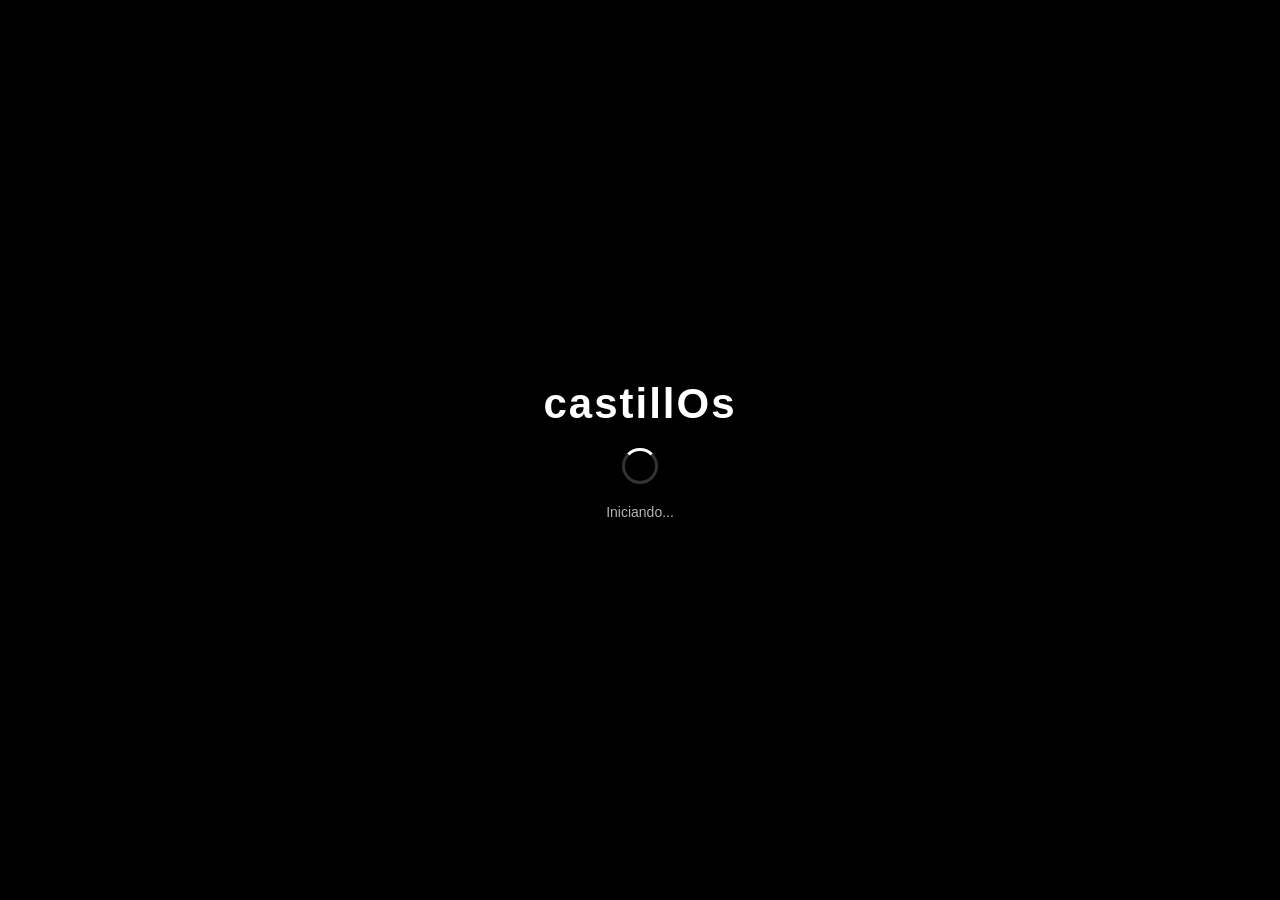
==== commit bf61ee61: "Add boot/lock screen and finalize birthday experience" ====
--- a/index.html
+++ b/index.html
@@ -14,8 +14,23 @@
   <link rel="stylesheet" href="photo.css">
   <link rel="stylesheet" href="message.css">
   <link rel="stylesheet" href="virus.css">
+  <link rel="stylesheet" href="boot.css">
 </head>
 <body>
+  <div class="boot-screen" id="boot-screen">
+    <div class="boot-logo">castillOs</div>
+    <div class="boot-spinner"></div>
+    <div class="boot-text">Iniciando...</div>
+  </div>
+
+  <div class="lock-screen" id="lock-screen">
+    <div class="lock-time" id="lock-time">00:00</div>
+    <div class="lock-date" id="lock-date">Lunes, 9 de noviembre</div>
+    <div class="lock-pin">
+      <input id="lock-pin-input" type="password" maxlength="4" inputmode="numeric" placeholder="PIN" autocomplete="off">
+      <div class="lock-error" id="lock-error"></div>
+    </div>
+  </div>
   <img class="wallpaper" src="1275722-opt.jpg" alt="" draggable="false" decoding="async">
 
   <div class="desktop">
@@ -644,5 +659,6 @@
   <script src="camera.js"></script>
   <script src="hangman.js"></script>
   <script src="music.js"></script>
+  <script src="boot.js"></script>
 </body>
 </html>
--- a/boot.css
+++ b/boot.css
@@ -0,0 +1,103 @@
+.boot-screen {
+  position: fixed;
+  inset: 0;
+  z-index: 1000000;
+  background: #000;
+  color: #fff;
+  display: flex;
+  flex-direction: column;
+  align-items: center;
+  justify-content: center;
+  gap: 20px;
+  font-family: "Segoe UI", sans-serif;
+}
+
+.boot-logo {
+  font-size: 42px;
+  font-weight: 700;
+  letter-spacing: 2px;
+}
+
+.boot-spinner {
+  width: 36px;
+  height: 36px;
+  border: 3px solid rgba(255, 255, 255, 0.2);
+  border-top-color: #fff;
+  border-radius: 50%;
+  animation: boot-spin 1s linear infinite;
+}
+
+@keyframes boot-spin {
+  to { transform: rotate(360deg); }
+}
+
+.boot-text {
+  font-size: 14px;
+  opacity: 0.7;
+}
+
+.lock-screen {
+  position: fixed;
+  inset: 0;
+  z-index: 999999;
+  background: url("1275722-opt.jpg") center/cover no-repeat;
+  color: #fff;
+  display: flex;
+  flex-direction: column;
+  align-items: center;
+  justify-content: center;
+  gap: 12px;
+  font-family: "Segoe UI", sans-serif;
+  backdrop-filter: none;
+}
+
+.lock-screen::before {
+  content: "";
+  position: absolute;
+  inset: 0;
+  background: rgba(0, 0, 0, 0.35);
+  z-index: -1;
+}
+
+.lock-screen.lock-unlocking {
+  animation: lock-unlock 0.6s ease forwards;
+}
+
+@keyframes lock-unlock {
+  0% { opacity: 1; transform: scale(1); filter: blur(0); }
+  100% { opacity: 0; transform: scale(1.05); filter: blur(8px); }
+}
+
+.lock-time {
+  font-size: 72px;
+  font-weight: 300;
+}
+
+.lock-date {
+  font-size: 18px;
+  opacity: 0.8;
+  margin-bottom: 20px;
+}
+
+.lock-pin input {
+  font-size: 24px;
+  padding: 10px 16px;
+  border-radius: 8px;
+  border: 1px solid rgba(255, 255, 255, 0.3);
+  background: rgba(255, 255, 255, 0.1);
+  color: #fff;
+  text-align: center;
+  letter-spacing: 8px;
+  width: 160px;
+}
+
+.lock-error {
+  color: #ff6b6b;
+  font-size: 13px;
+  min-height: 16px;
+  margin-top: 8px;
+}
+
+.lock-hidden {
+  display: none !important;
+}
